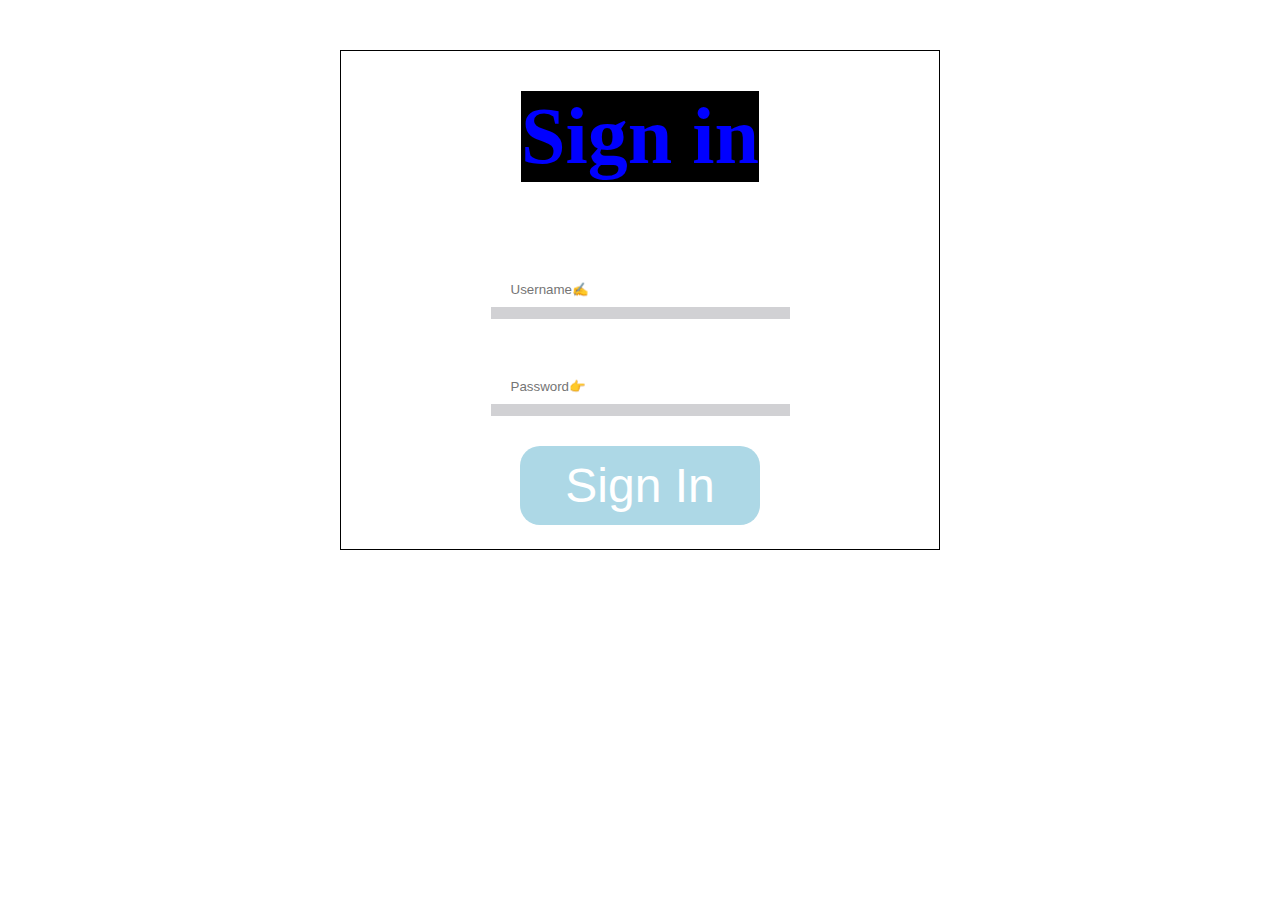
==== index.html @ 527b2958 "Original files for Sign in form" ====
<!DOCTYPE html>
<html lang="en">
<head>
    <meta charset="UTF-8">
    <meta http-equiv="X-UA-Compatible" content="IE=edge">
    <meta name="viewport" content="width=device-width, initial-scale=1.0">
    <title>Login"</title>
    <link rel="stylesheet" href="style.css">
</head>
<body>
    <div class="container">
        <form action="" class="form">
          <h2>Sign in</h2>
          <input type="text" name="" id="" class="box" placeholder="Username✍️">
        <input type="password" name="password" class="box" placeholder="Password👉">
        <input type="submit" value="Sign In" id="submit">
        </form>
       
    </div>
</body>
</html>
---- style.css ----
*{
    margin: 0;
    padding: 0;
    box-sizing: border-box;

}

html,body{
    margin: 0px;
}
/* container */

.container {
    display: flex;
    height: 500px;
    width: 600px;
    border: 1px solid black ;
    margin: auto;
    margin-top: 50px;
    justify-content: center;
}

/* login */
.form{
    display: flex;
    flex-direction: column;
    width: 900%;
    align-items: center;
    background-color: white;
}

.form h2{
    font-size: 5em;
    margin: 40px;
    color: blue;
    background-color: black;

}

.box{
    /*
    
    */
    border: none;
    border-bottom: 12px solid #d1d1d4;
    background: none;
    padding-top: 30px;
    margin-top: 50px;
    padding: 10px;
    padding-left: 20px;
    font-weight: 300;
    width: 50%;

}

#submit{
    padding: 12px 30px;
    font-size: 3em;
    margin-top: 30px;
    width: 40%;
    border: none;
    outline: none;
    border-radius: 20px;
    background-color: #ADD8E6;
    color: white

}
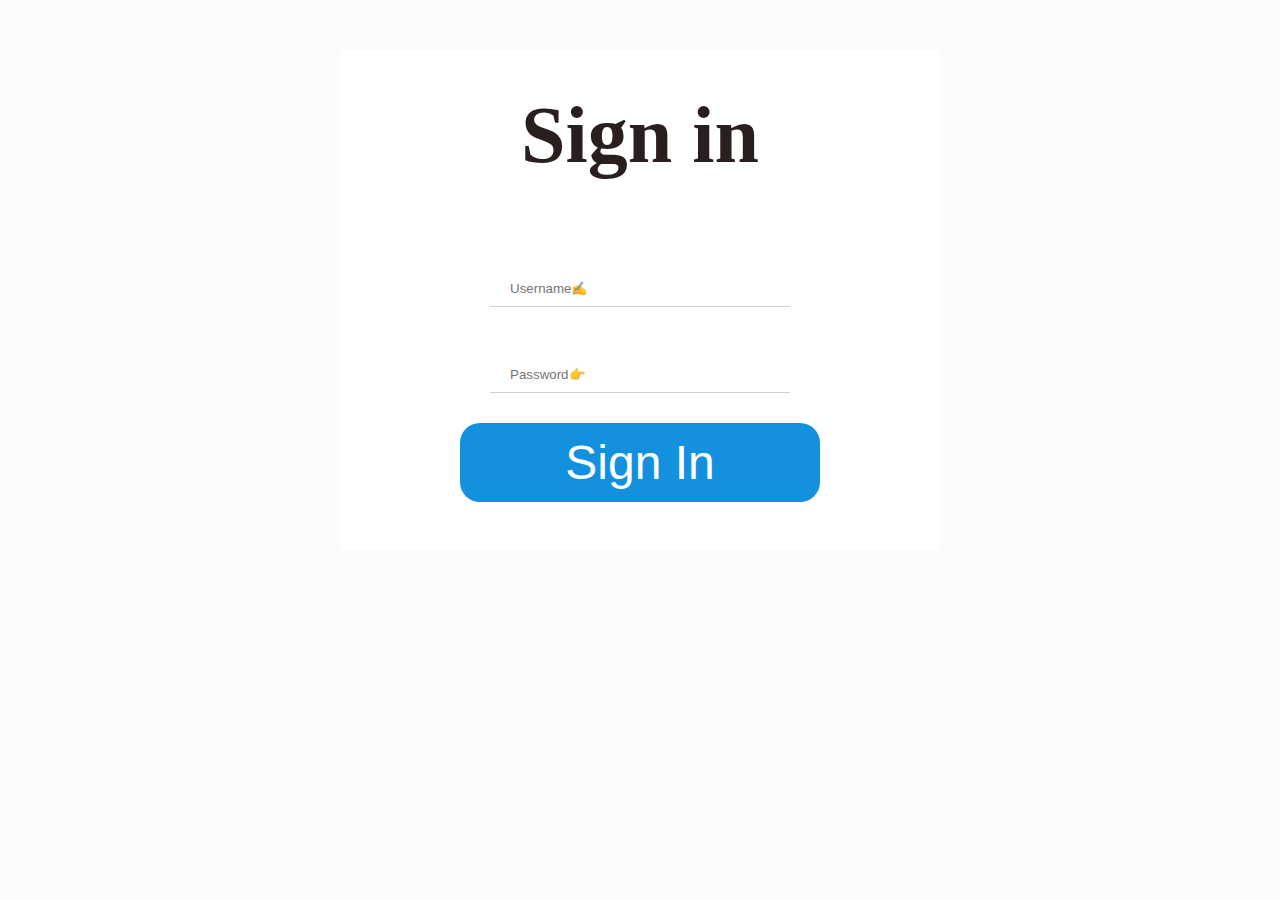
==== commit 5dd7592f: "final login files" ====
--- a/index.html
+++ b/index.html
@@ -1,21 +1,25 @@
 <!DOCTYPE html>
 <html lang="en">
-<head>
-    <meta charset="UTF-8">
-    <meta http-equiv="X-UA-Compatible" content="IE=edge">
-    <meta name="viewport" content="width=device-width, initial-scale=1.0">
+  <head>
+    <meta charset="UTF-8" />
+    <meta http-equiv="X-UA-Compatible" content="IE=edge" />
+    <meta name="viewport" content="width=device-width, initial-scale=1.0" />
     <title>Login"</title>
-    <link rel="stylesheet" href="style.css">
-</head>
-<body>
+    <link rel="stylesheet" href="style.css" />
+  </head>
+  <body>
     <div class="container">
-        <form action="" class="form">
-          <h2>Sign in</h2>
-          <input type="text" name="" id="" class="box" placeholder="Username✍️">
-        <input type="password" name="password" class="box" placeholder="Password👉">
-        <input type="submit" value="Sign In" id="submit">
-        </form>
-       
+      <form action="" class="form">
+        <h2>Sign in</h2>
+        <input type="text" name="" id="" class="box" placeholder="Username✍️" />
+        <input
+          type="password"
+          name="password"
+          class="box"
+          placeholder="Password👉"
+        />
+        <input type="submit" value="Sign In" id="submit" />
+      </form>
     </div>
-</body>
-</html>+  </body>
+</html>
--- a/style.css
+++ b/style.css
@@ -8,17 +8,20 @@
 
 html,body{
     margin: 0px;
+    background-color: #fbfbfb;
 }
 /* container */
 
 .container {
+    background-color: #ffffff;
     display: flex;
     height: 500px;
     width: 600px;
-    border: 1px solid black ;
+    /* border: 1px solid; */ 
     margin: auto;
     margin-top: 50px;
     justify-content: center;
+    box-shadow: 3px grey;
 }
 
 /* login */
@@ -33,17 +36,13 @@
 .form h2{
     font-size: 5em;
     margin: 40px;
-    color: blue;
-    background-color: black;
-
+    color: #291f1f;
 }
 
 .box{
-    /*
-    
-    */
+
     border: none;
-    border-bottom: 12px solid #d1d1d4;
+    border-bottom: 1px solid #d1d1d4;
     background: none;
     padding-top: 30px;
     margin-top: 50px;
@@ -51,6 +50,8 @@
     padding-left: 20px;
     font-weight: 300;
     width: 50%;
+    box-shadow: 1px,1px,2px,2px black
+
 
 }
 
@@ -58,11 +59,22 @@
     padding: 12px 30px;
     font-size: 3em;
     margin-top: 30px;
-    width: 40%;
+    width: 60%;
+    height: auto;
     border: none;
     outline: none;
     border-radius: 20px;
-    background-color: #ADD8E6;
+    background-color: #1390de;
     color: white
 
+}
+@media (max-width: 700px) {
+    .container {
+        align-content:flex-start;
+        flex-shrink: 1;
+        margin-right: 5px;
+        margin-left: 5px;
+        padding-top: 20px;
+        text-align: center;
+    }
 }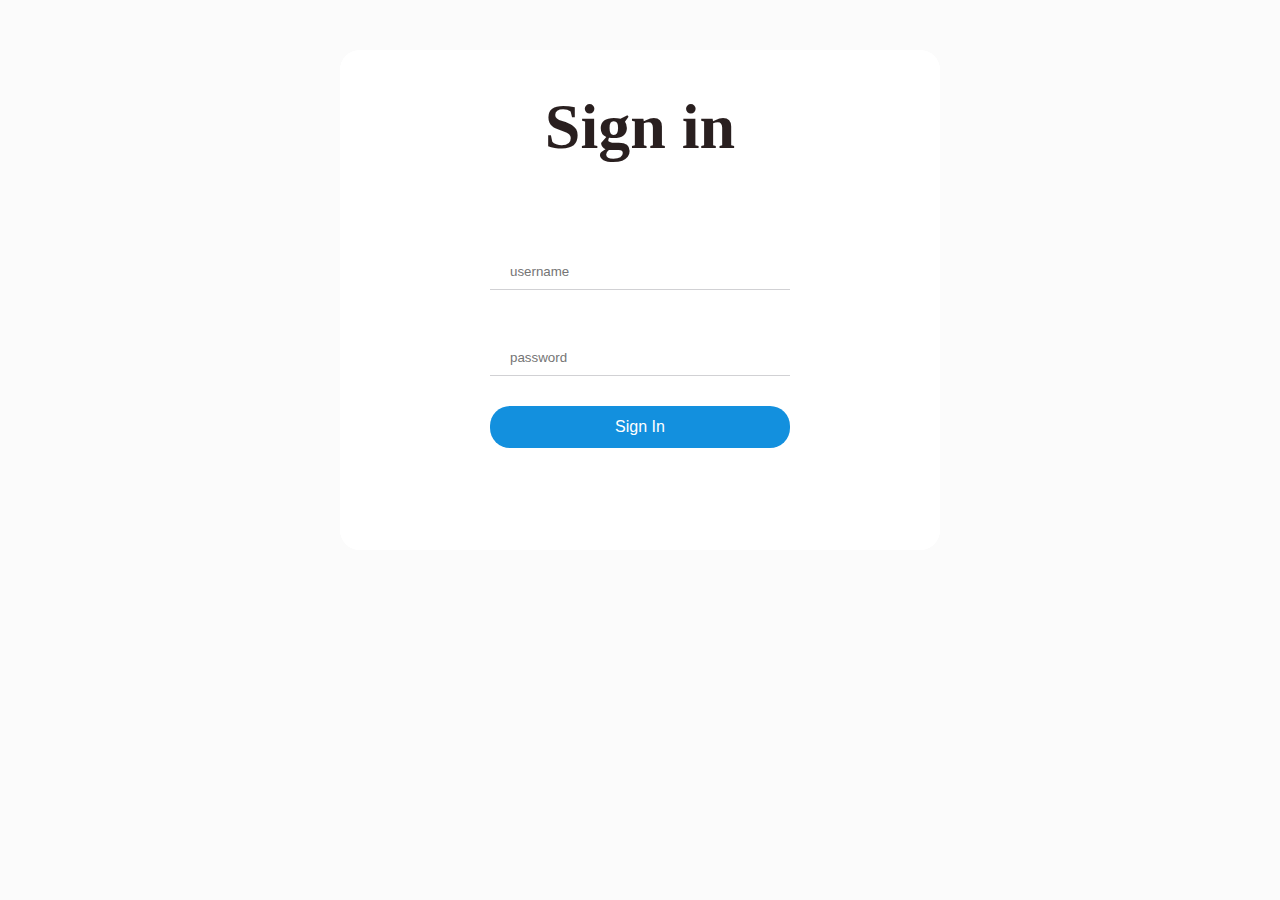
==== commit 735c4f55: "final project files" ====
--- a/index.html
+++ b/index.html
@@ -11,12 +11,12 @@
     <div class="container">
       <form action="" class="form">
         <h2>Sign in</h2>
-        <input type="text" name="" id="" class="box" placeholder="Username✍️" />
+        <input type="text" name="" id="" class="box" placeholder="username" />
         <input
           type="password"
           name="password"
           class="box"
-          placeholder="Password👉"
+          placeholder="password"
         />
         <input type="submit" value="Sign In" id="submit" />
       </form>
--- a/style.css
+++ b/style.css
@@ -14,10 +14,11 @@
 
 .container {
     background-color: #ffffff;
+    border-radius: 20px;
+    box-shadow: 1px,1px,2px,2px black;
     display: flex;
     height: 500px;
     width: 600px;
-    /* border: 1px solid; */ 
     margin: auto;
     margin-top: 50px;
     justify-content: center;
@@ -26,21 +27,22 @@
 
 /* login */
 .form{
+    border-radius: 20px;
     display: flex;
     flex-direction: column;
     width: 900%;
     align-items: center;
-    background-color: white;
+    background-color: #ffffff
 }
 
 .form h2{
-    font-size: 5em;
+    font-size: 4em;
     margin: 40px;
     color: #291f1f;
 }
 
+
 .box{
-
     border: none;
     border-bottom: 1px solid #d1d1d4;
     background: none;
@@ -50,16 +52,15 @@
     padding-left: 20px;
     font-weight: 300;
     width: 50%;
-    box-shadow: 1px,1px,2px,2px black
-
-
+    box-shadow: 1px,1px,2px,2px black;
+    outline: none;
 }
 
 #submit{
     padding: 12px 30px;
-    font-size: 3em;
+    font-size: 1em;
     margin-top: 30px;
-    width: 60%;
+    width: 50%;
     height: auto;
     border: none;
     outline: none;
@@ -70,11 +71,12 @@
 }
 @media (max-width: 700px) {
     .container {
-        align-content:flex-start;
+        align-content:center;
         flex-shrink: 1;
         margin-right: 5px;
         margin-left: 5px;
         padding-top: 20px;
         text-align: center;
+        width: auto;
     }
 }